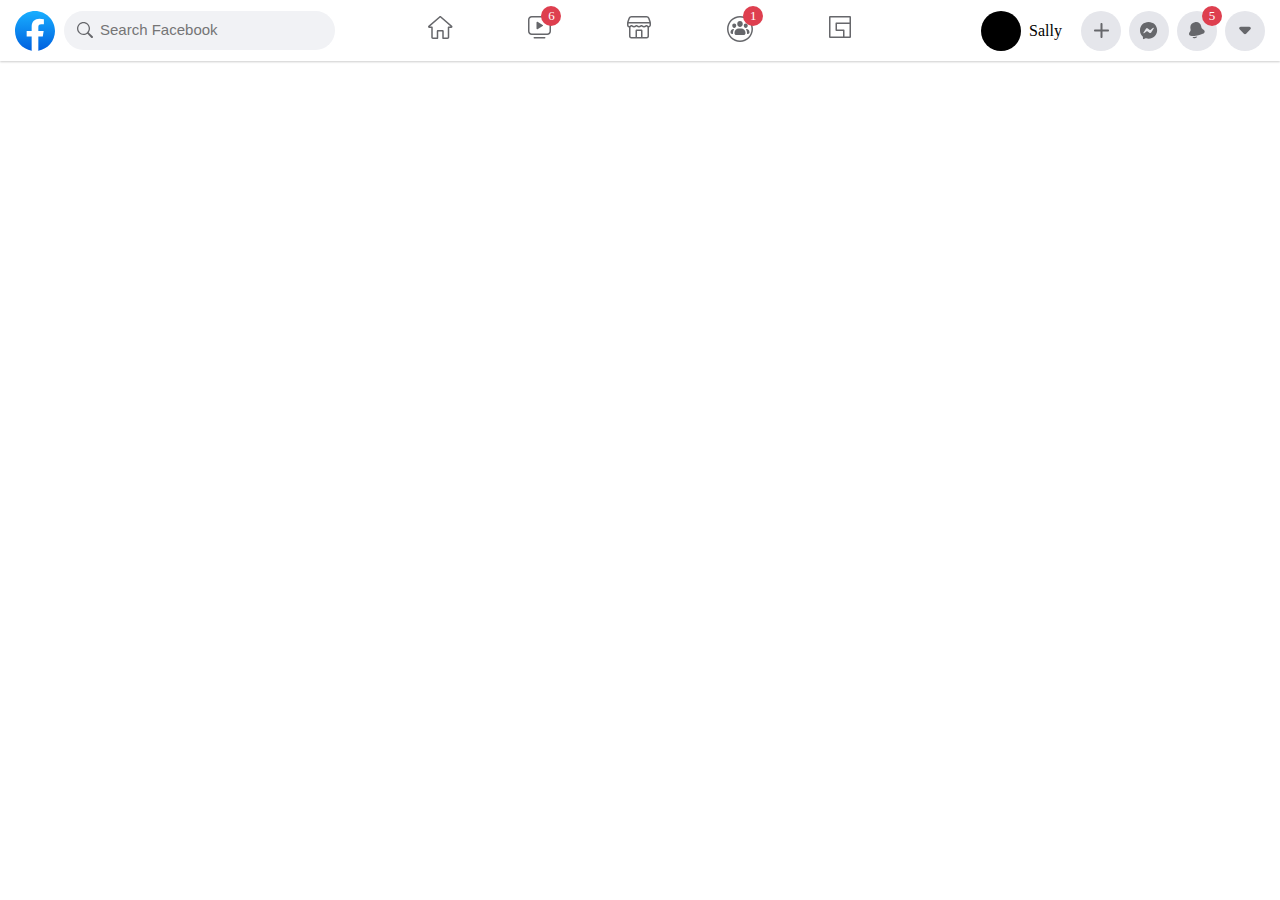
==== facebook-design/index.html @ 692de2de "04.08. Facebook design: added navbar" ====
<!DOCTYPE html>
<html lang="en">
<head>
    <meta charset="UTF-8">
    <meta http-equiv="X-UA-Compatible" content="IE=edge">
    <meta name="viewport" content="width=device-width, initial-scale=1.0">
    <link rel="stylesheet" href="style.css">
    <title>Facebook</title>
</head>
<body>
    <div class="navbar-container">
        <div class="navbar">
            <div class="navbar--logo">
                <svg width="40" height="40" viewBox="0 0 40 40" fill="none" xmlns="http://www.w3.org/2000/svg">
                    <path d="M16.6667 39.7778C7.22222 38.1111 0 29.8889 0 20C0 9 9 0 20 0C31 0 40 9 40 20C40 29.8889 32.7778 38.1111 23.3333 39.7778L22.2222 38.8889H17.7778L16.6667 39.7778Z" fill="url(#paint0_linear_1_34)"/>
                    <path d="M27.7778 25.5555L28.6667 20H23.3334V16.1111C23.3334 14.5555 23.8889 13.3333 26.3334 13.3333H28.8889V8.22222C27.4445 7.99999 25.8889 7.77777 24.4445 7.77777C19.8889 7.77777 16.6667 10.5555 16.6667 15.5555V20H11.6667V25.5555H16.6667V39.6667C17.7778 39.8889 18.8889 40 20 40C21.1111 40 22.2222 39.8889 23.3334 39.6667V25.5555H27.7778Z" fill="white"/>
                    <defs>
                    <linearGradient id="paint0_linear_1_34" x1="20" y1="38.6156" x2="20" y2="0" gradientUnits="userSpaceOnUse">
                    <stop stop-color="#0062E0"/>
                    <stop offset="1" stop-color="#19AFFF"/>
                    </linearGradient>
                    </defs>
                </svg>
                <div class="search-form">

                    <input type="text" name="search_bar" id="search_bar" placeholder="Search Facebook"/> 
                    <div class="serach-icon">
                        <svg width="16" viewBox="0 0 16 16">
                            <use xlink:href="./facebook-icons.svg#search"></use>
                        </svg>
                    </div>  
                </div>
            </div>
            <nav>
                <a href="#">
                    <svg width="25" viewBox="0 0 25 23">
                        <use xlink:href="./facebook-icons.svg#home"></use>
                    </svg>
                </a>
                <a href="#">
                    <svg width="23" viewBox="0 0 23 23">
                        <use xlink:href="./facebook-icons.svg#videos"></use>
                    </svg>
                    <div class="count-circle">6</div>
                </a>
                <a href="#">
                    <svg width="24" viewBox="0 0 24 23" >
                        <use xlink:href="./facebook-icons.svg#build"></use>
                    </svg>
                </a>
                <a href="#">
                    <svg width="26" viewBox="0 0 26 26" >
                        <use xlink:href="./facebook-icons.svg#group"></use>
                    </svg>
                    <div class="count-circle">1</div>
                </a>
                <a href="#">
                    <svg width="22" viewBox="0 0 22 22" >
                        <use xlink:href="./facebook-icons.svg#rand"></use>
                    </svg>
                </a>
            </nav>
            <div class="navbar--profile">
                <div class="profile--default-img">

                </div>
                <p>Sally</p>
                <div class="navbar--profile--icons">
                    <a href="#">
                        <svg width="15" viewBox="0 0 15 15" >
                            <use xlink:href="./facebook-icons.svg#add"></use>
                        </svg>
                        
                    </a>
                    <a href="#">
                        <svg width="18" viewBox="0 0 18 18" >
                            <use xlink:href="./facebook-icons.svg#messages"></use>
                        </svg>
                    </a>
                    <a href="#">
                        <svg width="16" viewBox="0 0 16 17" >
                            <use xlink:href="./facebook-icons.svg#notif"></use>
                        </svg>
                        <div class="count-circle">5</div>
                    </a>
                    <a href="#">
                        <svg width="12" viewBox="0 0 12 9" >
                            <use xlink:href="./facebook-icons.svg#view-more"></use>
                        </svg>
                    </a>
                </div>
                
                <div class="hamburger" onclick="document.querySelector('.navbar--profile').classList.toggle('active')">
                    <svg width="12" viewBox="0 0 12 9" >
                        <use xlink:href="./facebook-icons.svg#view-more"></use>
                    </svg>
                </div>
                
            </div>
        </div>
    </div>

</body>
</html>
---- facebook-design/style.css ----
*{ 
    padding: 0; 
    margin: 0; 
    box-sizing: border-box;
}
a{ 
    position: relative;
}

a .count-circle{ 
    display: flex;
    align-items: center; 
    justify-content: center;
    width: 20px; 
    height: 20px;
    background: #DE3F4F;
    color: #FFFFFF;
    border-radius: 50%;
    font-weight: 400;
    font-size: 13px;
    position: absolute;
    top: -5px;
    right: -5px;
}

.navbar-container{ 
    width: 100%;
    height: 61px;
    background-color: #fff;
}
.navbar{ 
    display: flex;
    justify-content: space-between;
    align-items: center;
    width: 100%;
    height: 100%;
    box-shadow: 0px 1px 2px rgba(0, 0, 0, 0.2);
    padding: 0 15px;
}

.navbar--logo{ 
    display: flex;
    gap: 9px;
    align-items: center;
}

.search-form{
    position: relative;
}
.search-form input{ 
    background: #F1F2F5;
    border-radius: 100px;
    padding: 10px 36px 12px; 
    border: none;
    font-weight: 400;
    font-size: 15px;
    color: #66676B;
}

.serach-icon{ 
    position: absolute;
    left: 13px;
    top: 11px;
}

.navbar nav{ 
    display: flex;
    justify-content: space-between;
    padding: 0 10% 0 7%;
    width: 100%;
}
.navbar nav a{ 
    display: block;
    text-decoration: none;
    padding: 5px;
}
.navbar--profile, .navbar--profile--icons{
    display: flex;
    align-items: center;
    gap: 8px;
}
.profile--default-img{
    width: 40px;
    height: 40px;
    background: #000;
    border-radius: 50%;
}
.navbar--profile p { 
    padding-right: 11px;
}
.navbar--profile a{ 
    display: flex;
    align-items: center; 
    justify-content: center;
    width: 40px;
    height: 40px;
    background: #E5E6EB;
    border-radius: 50%;
}
.hamburger{ 
    display: none;
}

@media screen and (max-width: 1000px) {
    .navbar-container{ 
        height: 120px;
    }
    .navbar{ 
        flex-direction: column;
        align-items: flex-start;
        margin-top: 15px;
        justify-content: space-between;
        position: relative; 
    }

    .navbar--profile{ 
        position: absolute;
        top: 0;
        right: 0;
        margin-right: 15px;
    }
}
/* @media screen and (max-width: 650px){ 
    .hamburger{ 
        display: flex;
    }
    
    .navbar--profile--icons{ 
        position: absolute;
        flex-direction: column;
        right: 0; 
        top: 30px;
    }
} */
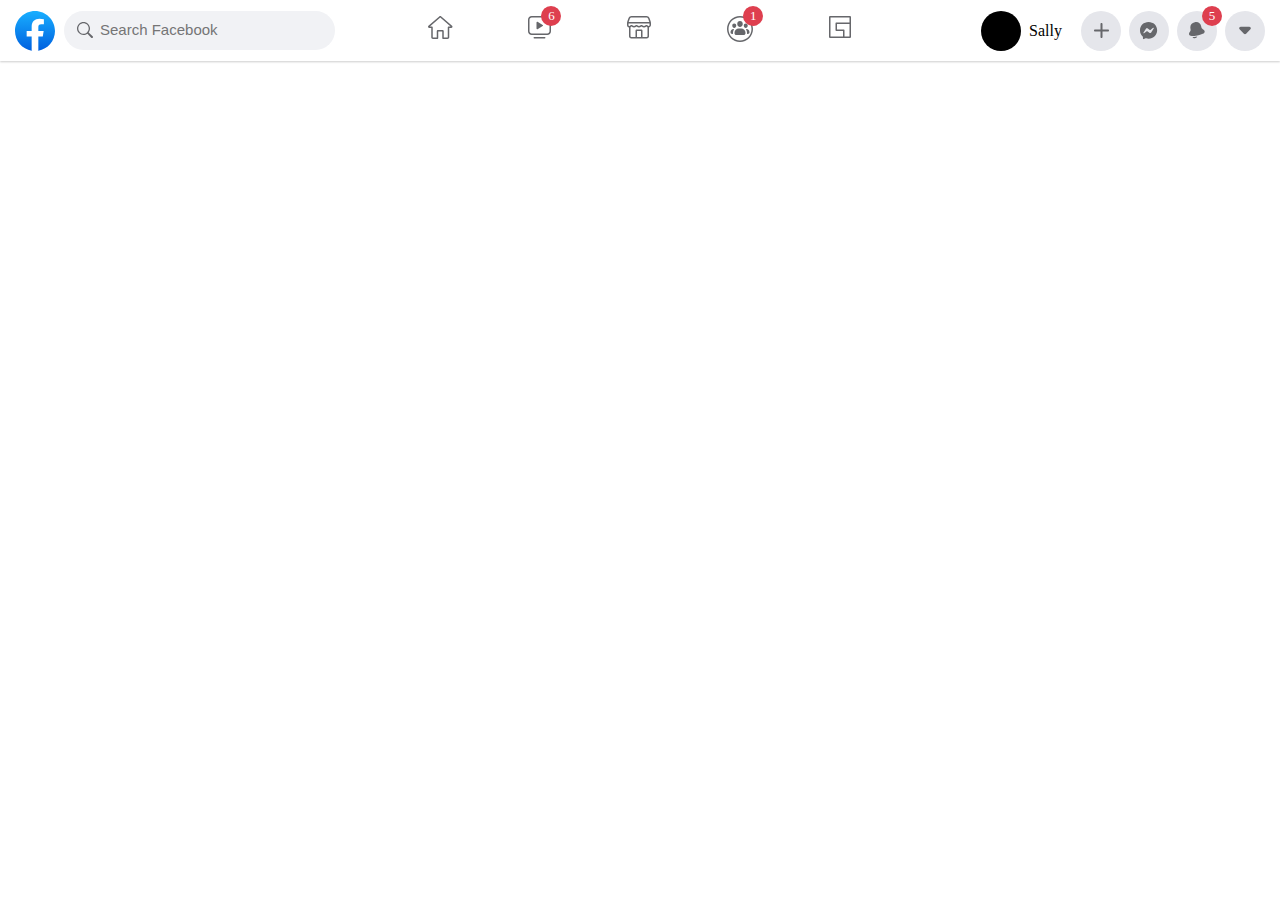
==== commit 26a3b314: "04.08. Facebook design: changed css to scss using sass" ====
--- a/facebook-design/index.html
+++ b/facebook-design/index.html
@@ -8,9 +8,9 @@
     <title>Facebook</title>
 </head>
 <body>
-    <div class="navbar-container">
-        <div class="navbar">
-            <div class="navbar--logo">
+    <div class="navbar">
+        <div class="navbar__container">
+            <div class="navbar__logo">
                 <svg width="40" height="40" viewBox="0 0 40 40" fill="none" xmlns="http://www.w3.org/2000/svg">
                     <path d="M16.6667 39.7778C7.22222 38.1111 0 29.8889 0 20C0 9 9 0 20 0C31 0 40 9 40 20C40 29.8889 32.7778 38.1111 23.3333 39.7778L22.2222 38.8889H17.7778L16.6667 39.7778Z" fill="url(#paint0_linear_1_34)"/>
                     <path d="M27.7778 25.5555L28.6667 20H23.3334V16.1111C23.3334 14.5555 23.8889 13.3333 26.3334 13.3333H28.8889V8.22222C27.4445 7.99999 25.8889 7.77777 24.4445 7.77777C19.8889 7.77777 16.6667 10.5555 16.6667 15.5555V20H11.6667V25.5555H16.6667V39.6667C17.7778 39.8889 18.8889 40 20 40C21.1111 40 22.2222 39.8889 23.3334 39.6667V25.5555H27.7778Z" fill="white"/>
@@ -21,10 +21,10 @@
                     </linearGradient>
                     </defs>
                 </svg>
-                <div class="search-form">
+                <div class="navbar__search_form">
 
                     <input type="text" name="search_bar" id="search_bar" placeholder="Search Facebook"/> 
-                    <div class="serach-icon">
+                    <div class="serach_icon">
                         <svg width="16" viewBox="0 0 16 16">
                             <use xlink:href="./facebook-icons.svg#search"></use>
                         </svg>
@@ -41,7 +41,7 @@
                     <svg width="23" viewBox="0 0 23 23">
                         <use xlink:href="./facebook-icons.svg#videos"></use>
                     </svg>
-                    <div class="count-circle">6</div>
+                    <div class="count_circle">6</div>
                 </a>
                 <a href="#">
                     <svg width="24" viewBox="0 0 24 23" >
@@ -52,7 +52,7 @@
                     <svg width="26" viewBox="0 0 26 26" >
                         <use xlink:href="./facebook-icons.svg#group"></use>
                     </svg>
-                    <div class="count-circle">1</div>
+                    <div class="count_circle">1</div>
                 </a>
                 <a href="#">
                     <svg width="22" viewBox="0 0 22 22" >
@@ -60,12 +60,12 @@
                     </svg>
                 </a>
             </nav>
-            <div class="navbar--profile">
-                <div class="profile--default-img">
+            <div class="navbar__profile">
+                <div class="navbar__default_img">
 
                 </div>
                 <p>Sally</p>
-                <div class="navbar--profile--icons">
+                <div class="navbar__profile_icons">
                     <a href="#">
                         <svg width="15" viewBox="0 0 15 15" >
                             <use xlink:href="./facebook-icons.svg#add"></use>
@@ -81,7 +81,7 @@
                         <svg width="16" viewBox="0 0 16 17" >
                             <use xlink:href="./facebook-icons.svg#notif"></use>
                         </svg>
-                        <div class="count-circle">5</div>
+                        <div class="count_circle">5</div>
                     </a>
                     <a href="#">
                         <svg width="12" viewBox="0 0 12 9" >
@@ -90,7 +90,7 @@
                     </a>
                 </div>
                 
-                <div class="hamburger" onclick="document.querySelector('.navbar--profile').classList.toggle('active')">
+                <div class="hamburger" onclick="document.querySelector('.navbar__profile').classList.toggle('active')">
                     <svg width="12" viewBox="0 0 12 9" >
                         <use xlink:href="./facebook-icons.svg#view-more"></use>
                     </svg>
--- a/facebook-design/style.css
+++ b/facebook-design/style.css
@@ -1,135 +1,130 @@
-*{ 
-    padding: 0; 
-    margin: 0; 
-    box-sizing: border-box;
-}
-a{ 
-    position: relative;
+* {
+  padding: 0;
+  margin: 0;
+  box-sizing: border-box;
 }
 
-a .count-circle{ 
-    display: flex;
-    align-items: center; 
-    justify-content: center;
-    width: 20px; 
-    height: 20px;
-    background: #DE3F4F;
-    color: #FFFFFF;
-    border-radius: 50%;
-    font-weight: 400;
-    font-size: 13px;
-    position: absolute;
-    top: -5px;
-    right: -5px;
+.navbar {
+  width: 100%;
+  height: 61px;
+  background-color: #fff;
 }
-
-.navbar-container{ 
-    width: 100%;
-    height: 61px;
-    background-color: #fff;
+.navbar a {
+  position: relative;
 }
-.navbar{ 
-    display: flex;
-    justify-content: space-between;
-    align-items: center;
-    width: 100%;
-    height: 100%;
-    box-shadow: 0px 1px 2px rgba(0, 0, 0, 0.2);
-    padding: 0 15px;
+.navbar a .count_circle {
+  display: flex;
+  align-items: center;
+  justify-content: center;
+  width: 20px;
+  height: 20px;
+  background: #DE3F4F;
+  color: #FFFFFF;
+  border-radius: 50%;
+  font-weight: 400;
+  font-size: 13px;
+  position: absolute;
+  top: -5px;
+  right: -5px;
 }
-
-.navbar--logo{ 
-    display: flex;
-    gap: 9px;
-    align-items: center;
+.navbar__container {
+  display: flex;
+  justify-content: space-between;
+  align-items: center;
+  width: 100%;
+  height: 100%;
+  box-shadow: 0px 1px 2px rgba(0, 0, 0, 0.2);
+  padding: 0 15px;
 }
-
-.search-form{
-    position: relative;
+.navbar__logo {
+  display: flex;
+  gap: 9px;
+  align-items: center;
 }
-.search-form input{ 
-    background: #F1F2F5;
-    border-radius: 100px;
-    padding: 10px 36px 12px; 
-    border: none;
-    font-weight: 400;
-    font-size: 15px;
-    color: #66676B;
+.navbar__search_form {
+  position: relative;
 }
-
-.serach-icon{ 
-    position: absolute;
-    left: 13px;
-    top: 11px;
+.navbar__search_form input {
+  background: #F1F2F5;
+  border-radius: 100px;
+  padding: 10px 36px 12px;
+  border: none;
+  font-weight: 400;
+  font-size: 15px;
+  color: #66676B;
 }
-
-.navbar nav{ 
-    display: flex;
-    justify-content: space-between;
-    padding: 0 10% 0 7%;
-    width: 100%;
+.navbar__search_form .serach_icon {
+  position: absolute;
+  left: 13px;
+  top: 11px;
 }
-.navbar nav a{ 
-    display: block;
-    text-decoration: none;
-    padding: 5px;
+.navbar nav {
+  display: flex;
+  justify-content: space-between;
+  padding: 0 10% 0 7%;
+  width: 100%;
 }
-.navbar--profile, .navbar--profile--icons{
-    display: flex;
-    align-items: center;
-    gap: 8px;
+.navbar nav a {
+  display: block;
+  text-decoration: none;
+  padding: 5px;
 }
-.profile--default-img{
-    width: 40px;
-    height: 40px;
-    background: #000;
-    border-radius: 50%;
+.navbar__profile, .navbar__profile_icons {
+  display: flex;
+  align-items: center;
+  gap: 8px;
 }
-.navbar--profile p { 
-    padding-right: 11px;
+.navbar__profile p {
+  padding-right: 11px;
 }
-.navbar--profile a{ 
-    display: flex;
-    align-items: center; 
-    justify-content: center;
-    width: 40px;
-    height: 40px;
-    background: #E5E6EB;
-    border-radius: 50%;
+.navbar__profile a {
+  display: flex;
+  align-items: center;
+  justify-content: center;
+  width: 40px;
+  height: 40px;
+  background: #E5E6EB;
+  border-radius: 50%;
 }
-.hamburger{ 
-    display: none;
+.navbar__profile .hamburger {
+  display: none;
+}
+.navbar__default_img {
+  width: 40px;
+  height: 40px;
+  background: #000;
+  border-radius: 50%;
 }
 
 @media screen and (max-width: 1000px) {
-    .navbar-container{ 
-        height: 120px;
-    }
-    .navbar{ 
-        flex-direction: column;
-        align-items: flex-start;
-        margin-top: 15px;
-        justify-content: space-between;
-        position: relative; 
-    }
-
-    .navbar--profile{ 
-        position: absolute;
-        top: 0;
-        right: 0;
-        margin-right: 15px;
-    }
+  .navbar {
+    height: 120px;
+  }
+  .navbar__container {
+    flex-direction: column;
+    align-items: flex-start;
+    margin-top: 15px;
+    justify-content: space-between;
+    position: relative;
+  }
+  .navbar__profile {
+    position: absolute;
+    top: 0;
+    right: 0;
+    margin-right: 15px;
+  }
 }
 /* @media screen and (max-width: 650px){ 
-    .hamburger{ 
-        display: flex;
+    .navbar{ 
+        &__profile_icons{
+            position: absolute;
+            flex-direction: column;
+            right: 0; 
+            top: 30px;
+            .hamburger{ 
+                display: flex;
+            }
+        }
+
     }
-    
-    .navbar--profile--icons{ 
-        position: absolute;
-        flex-direction: column;
-        right: 0; 
-        top: 30px;
-    }
-} */
-
+} *//*# sourceMappingURL=style.css.map */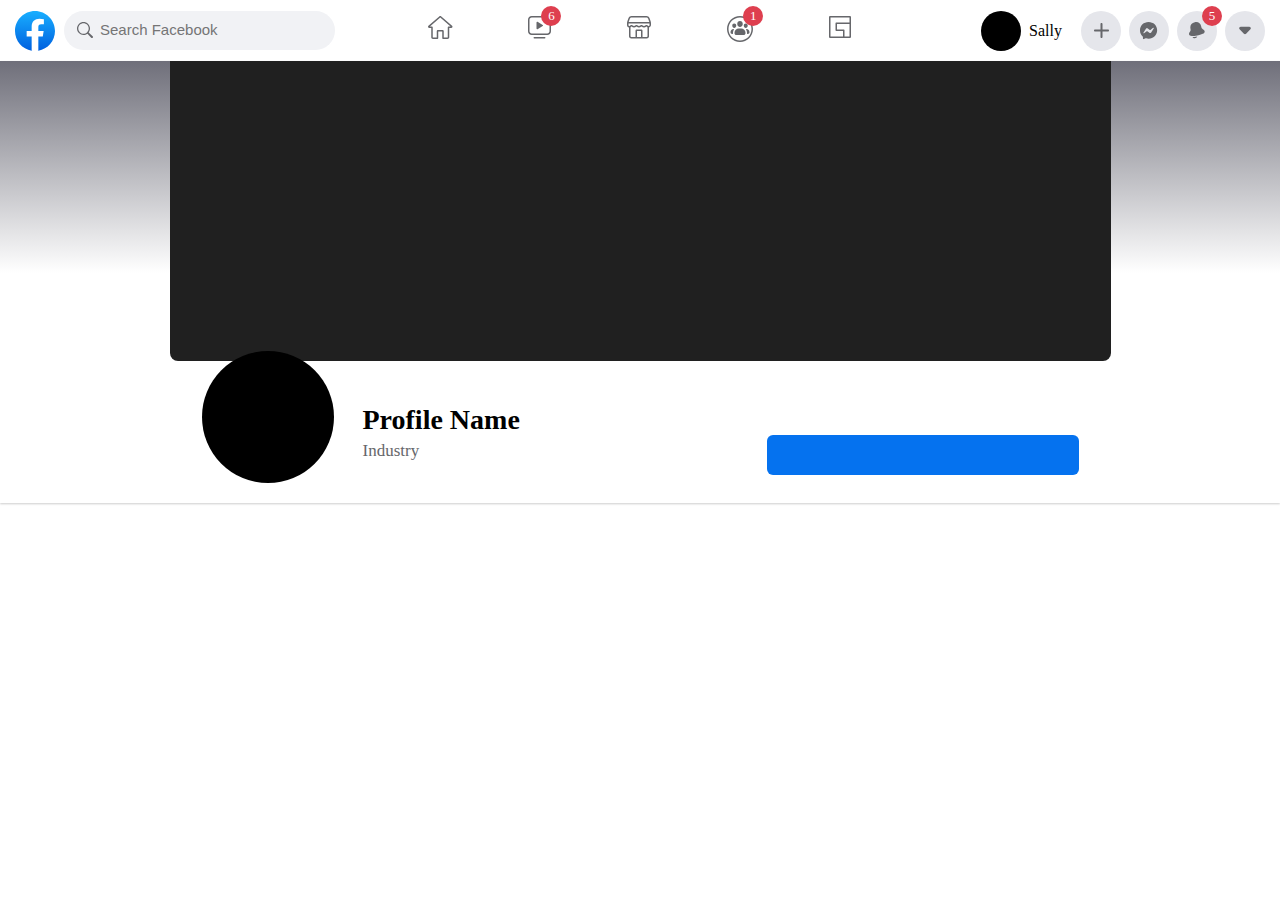
==== commit 651ed543: "04.08. Facebook design: added header" ====
--- a/facebook-design/index.html
+++ b/facebook-design/index.html
@@ -61,9 +61,9 @@
                 </a>
             </nav>
             <div class="navbar__profile">
-                <div class="navbar__default_img">
+                <span class="navbar__default_img">
 
-                </div>
+                </span>
                 <p>Sally</p>
                 <div class="navbar__profile_icons">
                     <a href="#">
@@ -99,6 +99,17 @@
             </div>
         </div>
     </div>
-
+    <div class="header">
+        <div class="header__cover">  
+        </div>
+        <div class="header__user_info">
+            <div class="header__profile_picture"> </div>
+            <div class="header__info">
+                <h2>Profile Name</h2>
+                <p>Industry</p>
+            </div>
+            <div class="header__box"></div>
+        </div>
+    </div>
 </body>
 </html>--- a/facebook-design/style.css
+++ b/facebook-design/style.css
@@ -12,7 +12,7 @@
 .navbar a {
   position: relative;
 }
-.navbar a .count_circle {
+.navbar .count_circle {
   display: flex;
   align-items: center;
   justify-content: center;
@@ -77,7 +77,7 @@
 .navbar__profile p {
   padding-right: 11px;
 }
-.navbar__profile a {
+.navbar__profile a, .navbar__profile .hamburger {
   display: flex;
   align-items: center;
   justify-content: center;
@@ -88,12 +88,62 @@
 }
 .navbar__profile .hamburger {
   display: none;
+  cursor: pointer;
 }
 .navbar__default_img {
   width: 40px;
   height: 40px;
   background: #000;
   border-radius: 50%;
+}
+
+.header {
+  background: linear-gradient(180deg, #6F6F7A 0%, #FFFFFF 47.92%);
+  box-shadow: 0px 1px 2px rgba(0, 0, 0, 0.2);
+}
+.header__cover {
+  max-width: 941px;
+  height: 300px;
+  background: #202020;
+  border-radius: 0px 0px 8px 8px;
+  margin: 0 auto;
+}
+.header__user_info {
+  height: 142px;
+  max-width: 877px;
+  margin: 0 auto;
+  display: flex;
+}
+.header__profile_picture {
+  width: 132px;
+  height: 132px;
+  background-color: #000;
+  border-radius: 50%;
+  position: relative;
+  top: -10px;
+}
+.header__info {
+  align-self: center;
+  padding-left: 29px;
+}
+.header__info h2 {
+  font-weight: 700;
+  font-size: 28px;
+  padding-bottom: 5px;
+}
+.header__info p {
+  font-weight: 400;
+  font-size: 17px;
+  color: #66676B;
+}
+.header__box {
+  background: #0572EF;
+  border-radius: 6px;
+  height: 40px;
+  width: 312px;
+  margin-left: auto;
+  margin-bottom: 28px;
+  align-self: flex-end;
 }
 
 @media screen and (max-width: 1000px) {
@@ -114,17 +164,18 @@
     margin-right: 15px;
   }
 }
-/* @media screen and (max-width: 650px){ 
-    .navbar{ 
-        &__profile_icons{
-            position: absolute;
-            flex-direction: column;
-            right: 0; 
-            top: 30px;
-            .hamburger{ 
-                display: flex;
-            }
-        }
-
-    }
-} *//*# sourceMappingURL=style.css.map */+@media screen and (max-width: 650px) {
+  .navbar__profile_icons {
+    display: none;
+  }
+  .navbar__profile .hamburger {
+    display: flex;
+  }
+  .active .navbar__profile_icons {
+    display: flex;
+    position: absolute;
+    flex-direction: column;
+    right: 0;
+    top: 50px;
+  }
+}/*# sourceMappingURL=style.css.map */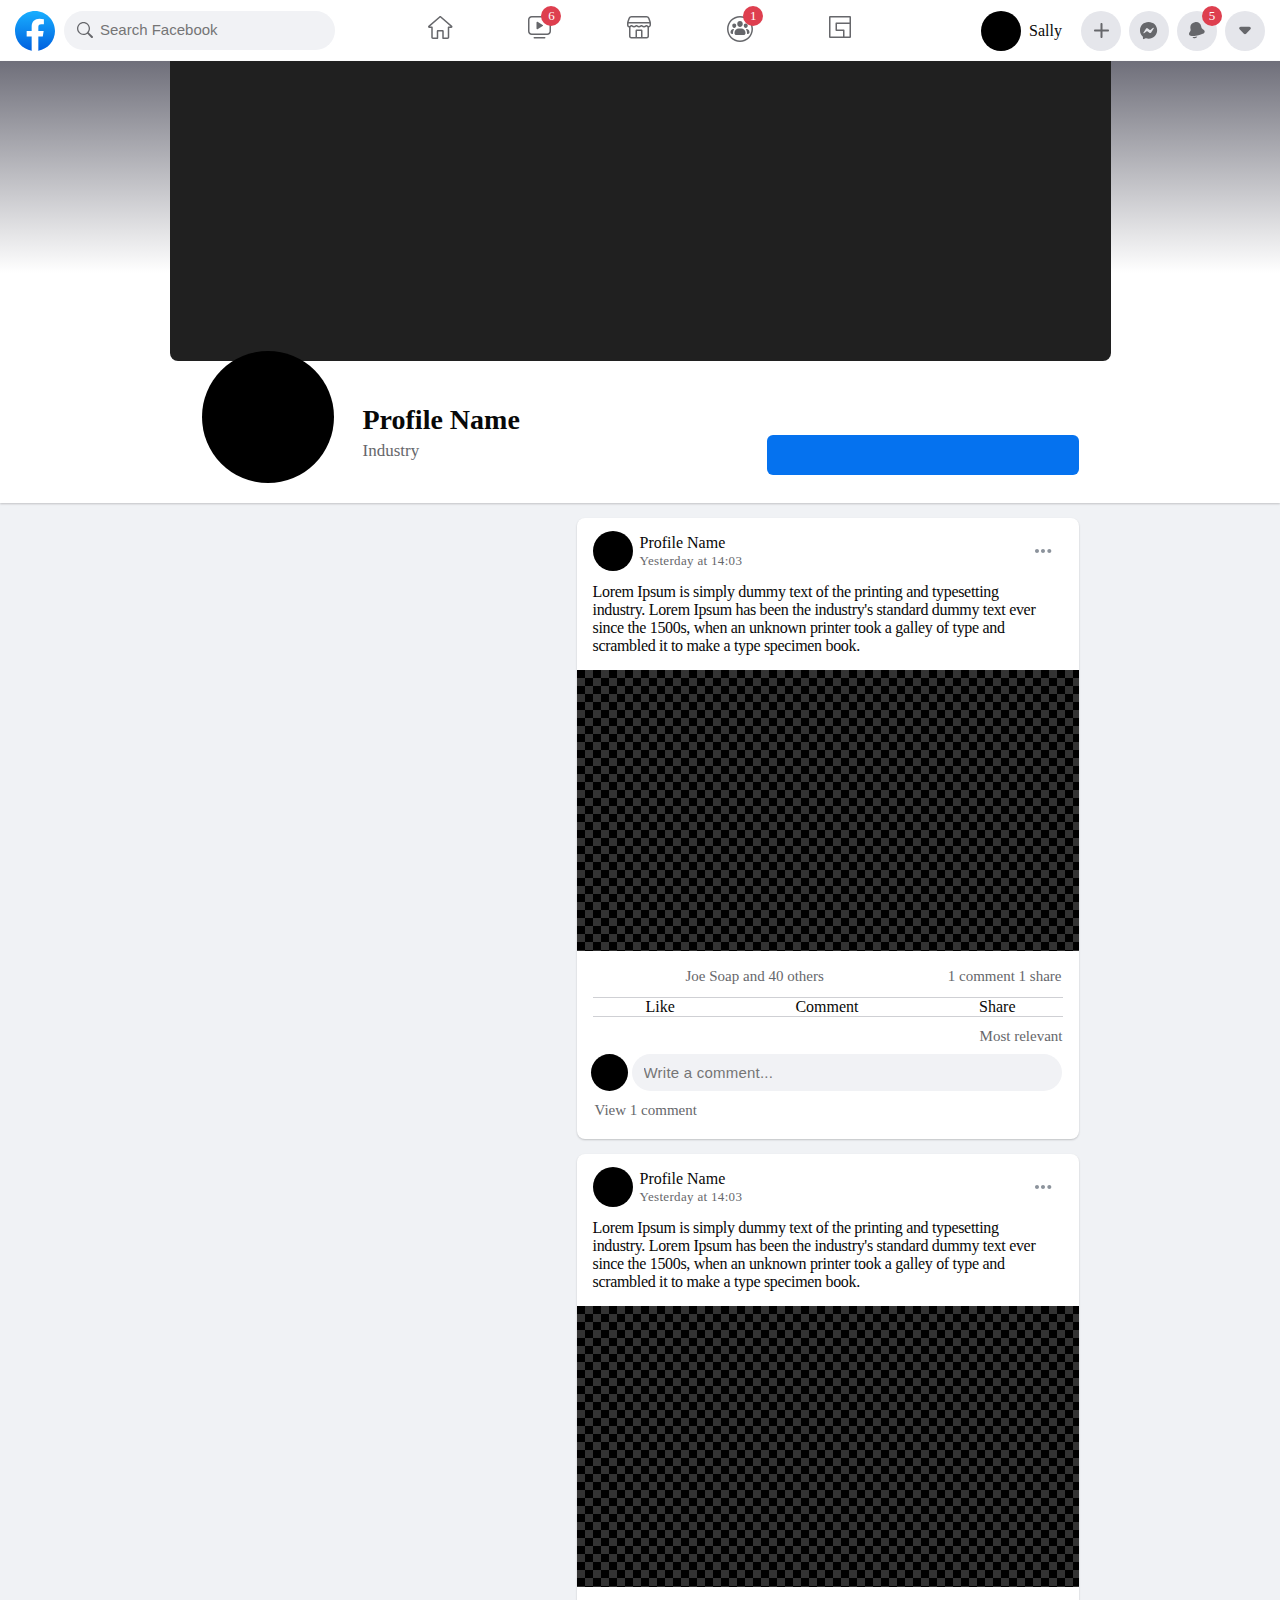
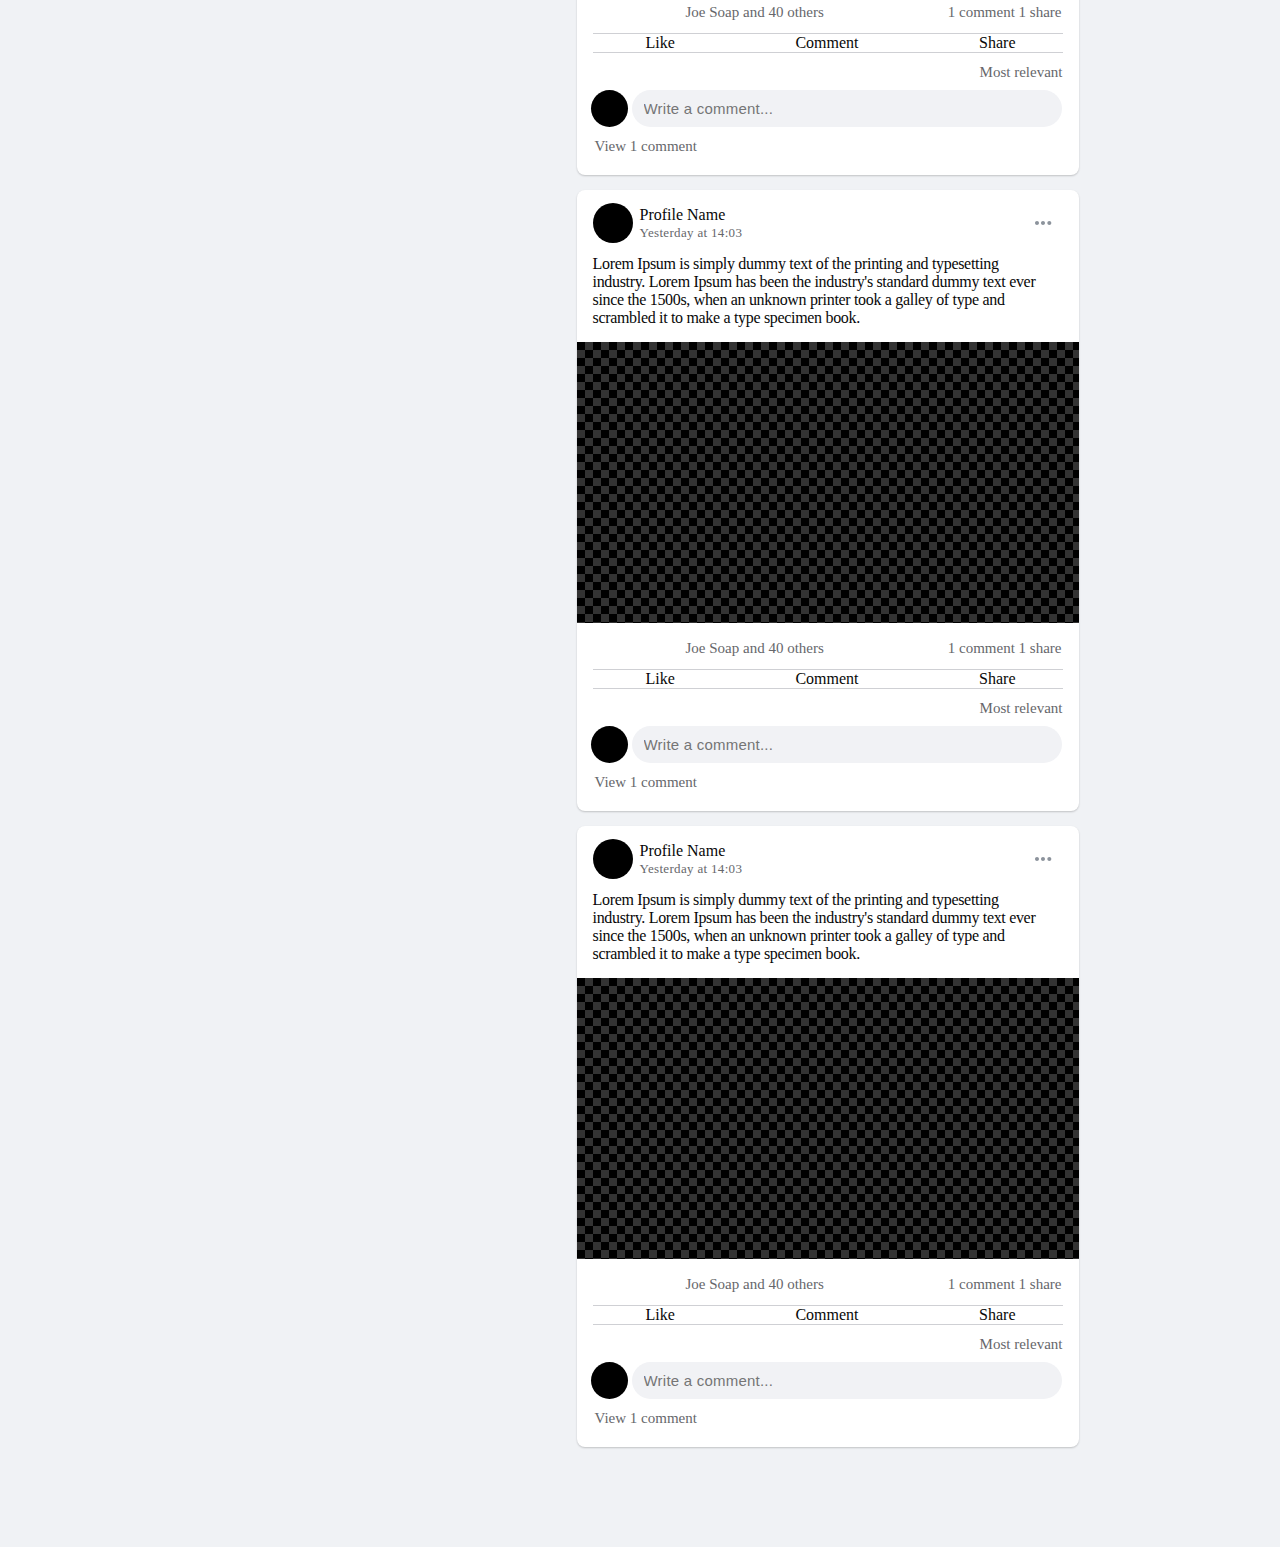
==== commit 928d2de1: "09.08: Added posts and skeleton loader for facebook design" ====
--- a/facebook-design/index.html
+++ b/facebook-design/index.html
@@ -6,110 +6,189 @@
     <meta name="viewport" content="width=device-width, initial-scale=1.0">
     <link rel="stylesheet" href="style.css">
     <title>Facebook</title>
+
 </head>
 <body>
-    <div class="navbar">
-        <div class="navbar__container">
-            <div class="navbar__logo">
-                <svg width="40" height="40" viewBox="0 0 40 40" fill="none" xmlns="http://www.w3.org/2000/svg">
-                    <path d="M16.6667 39.7778C7.22222 38.1111 0 29.8889 0 20C0 9 9 0 20 0C31 0 40 9 40 20C40 29.8889 32.7778 38.1111 23.3333 39.7778L22.2222 38.8889H17.7778L16.6667 39.7778Z" fill="url(#paint0_linear_1_34)"/>
-                    <path d="M27.7778 25.5555L28.6667 20H23.3334V16.1111C23.3334 14.5555 23.8889 13.3333 26.3334 13.3333H28.8889V8.22222C27.4445 7.99999 25.8889 7.77777 24.4445 7.77777C19.8889 7.77777 16.6667 10.5555 16.6667 15.5555V20H11.6667V25.5555H16.6667V39.6667C17.7778 39.8889 18.8889 40 20 40C21.1111 40 22.2222 39.8889 23.3334 39.6667V25.5555H27.7778Z" fill="white"/>
-                    <defs>
-                    <linearGradient id="paint0_linear_1_34" x1="20" y1="38.6156" x2="20" y2="0" gradientUnits="userSpaceOnUse">
-                    <stop stop-color="#0062E0"/>
-                    <stop offset="1" stop-color="#19AFFF"/>
-                    </linearGradient>
-                    </defs>
-                </svg>
-                <div class="navbar__search_form">
+    <script src="./skeletonLoader.js"></script>
+    <!-- <div class="loader" ></div> -->
+    <div class="content"  >
+        <div class="navbar">
+            <div class="navbar__container">
+                <div class="navbar__logo">
+                    <svg width="40" height="40" viewBox="0 0 40 40" fill="none" xmlns="http://www.w3.org/2000/svg">
+                        <path d="M16.6667 39.7778C7.22222 38.1111 0 29.8889 0 20C0 9 9 0 20 0C31 0 40 9 40 20C40 29.8889 32.7778 38.1111 23.3333 39.7778L22.2222 38.8889H17.7778L16.6667 39.7778Z" fill="url(#paint0_linear_1_34)"/>
+                        <path d="M27.7778 25.5555L28.6667 20H23.3334V16.1111C23.3334 14.5555 23.8889 13.3333 26.3334 13.3333H28.8889V8.22222C27.4445 7.99999 25.8889 7.77777 24.4445 7.77777C19.8889 7.77777 16.6667 10.5555 16.6667 15.5555V20H11.6667V25.5555H16.6667V39.6667C17.7778 39.8889 18.8889 40 20 40C21.1111 40 22.2222 39.8889 23.3334 39.6667V25.5555H27.7778Z" fill="white"/>
+                        <defs>
+                        <linearGradient id="paint0_linear_1_34" x1="20" y1="38.6156" x2="20" y2="0" gradientUnits="userSpaceOnUse">
+                        <stop stop-color="#0062E0"/>
+                        <stop offset="1" stop-color="#19AFFF"/>
+                        </linearGradient>
+                        </defs>
+                    </svg>
+                    <div class="navbar__search_form">
 
-                    <input type="text" name="search_bar" id="search_bar" placeholder="Search Facebook"/> 
-                    <div class="serach_icon">
-                        <svg width="16" viewBox="0 0 16 16">
-                            <use xlink:href="./facebook-icons.svg#search"></use>
-                        </svg>
-                    </div>  
+                        <input type="text" name="search_bar" id="search_bar" placeholder="Search Facebook"/> 
+                        <div class="serach_icon">
+                            <svg width="16" viewBox="0 0 16 16">
+                                <use xlink:href="./facebook-icons.svg#search"></use>
+                            </svg>
+                        </div>  
+                    </div>
                 </div>
-            </div>
-            <nav>
-                <a href="#">
-                    <svg width="25" viewBox="0 0 25 23">
-                        <use xlink:href="./facebook-icons.svg#home"></use>
-                    </svg>
-                </a>
-                <a href="#">
-                    <svg width="23" viewBox="0 0 23 23">
-                        <use xlink:href="./facebook-icons.svg#videos"></use>
-                    </svg>
-                    <div class="count_circle">6</div>
-                </a>
-                <a href="#">
-                    <svg width="24" viewBox="0 0 24 23" >
-                        <use xlink:href="./facebook-icons.svg#build"></use>
-                    </svg>
-                </a>
-                <a href="#">
-                    <svg width="26" viewBox="0 0 26 26" >
-                        <use xlink:href="./facebook-icons.svg#group"></use>
-                    </svg>
-                    <div class="count_circle">1</div>
-                </a>
-                <a href="#">
-                    <svg width="22" viewBox="0 0 22 22" >
-                        <use xlink:href="./facebook-icons.svg#rand"></use>
-                    </svg>
-                </a>
-            </nav>
-            <div class="navbar__profile">
-                <span class="navbar__default_img">
-
-                </span>
-                <p>Sally</p>
-                <div class="navbar__profile_icons">
+                <nav>
                     <a href="#">
-                        <svg width="15" viewBox="0 0 15 15" >
-                            <use xlink:href="./facebook-icons.svg#add"></use>
-                        </svg>
-                        
-                    </a>
-                    <a href="#">
-                        <svg width="18" viewBox="0 0 18 18" >
-                            <use xlink:href="./facebook-icons.svg#messages"></use>
+                        <svg width="25" viewBox="0 0 25 23">
+                            <use xlink:href="./facebook-icons.svg#home"></use>
                         </svg>
                     </a>
                     <a href="#">
-                        <svg width="16" viewBox="0 0 16 17" >
-                            <use xlink:href="./facebook-icons.svg#notif"></use>
+                        <svg width="23" viewBox="0 0 23 23">
+                            <use xlink:href="./facebook-icons.svg#videos"></use>
                         </svg>
-                        <div class="count_circle">5</div>
+                        <div class="count_circle">6</div>
                     </a>
                     <a href="#">
+                        <svg width="24" viewBox="0 0 24 23" >
+                            <use xlink:href="./facebook-icons.svg#build"></use>
+                        </svg>
+                    </a>
+                    <a href="#">
+                        <svg width="26" viewBox="0 0 26 26" >
+                            <use xlink:href="./facebook-icons.svg#group"></use>
+                        </svg>
+                        <div class="count_circle">1</div>
+                    </a>
+                    <a href="#">
+                        <svg width="22" viewBox="0 0 22 22" >
+                            <use xlink:href="./facebook-icons.svg#rand"></use>
+                        </svg>
+                    </a>
+                </nav>
+                <div class="navbar__profile">
+                    <span class="navbar__default_img">
+                    </span>
+                    <p>Sally</p>
+                    <div class="navbar__profile_icons">
+                        <a href="#">
+                            <svg width="15" viewBox="0 0 15 15" >
+                                <use xlink:href="./facebook-icons.svg#add"></use>
+                            </svg>
+                            
+                        </a>
+                        <a href="#">
+                            <svg width="18" viewBox="0 0 18 18" >
+                                <use xlink:href="./facebook-icons.svg#messages"></use>
+                            </svg>
+                        </a>
+                        <a href="#">
+                            <svg width="16" viewBox="0 0 16 17" >
+                                <use xlink:href="./facebook-icons.svg#notif"></use>
+                            </svg>
+                            <div class="count_circle">5</div>
+                        </a>
+                        <a href="#">
+                            <svg width="12" viewBox="0 0 12 9" >
+                                <use xlink:href="./facebook-icons.svg#view-more"></use>
+                            </svg>
+                        </a>
+                    </div>
+                    
+                    <div class="hamburger" onclick="document.querySelector('.navbar__profile').classList.toggle('active')">
                         <svg width="12" viewBox="0 0 12 9" >
                             <use xlink:href="./facebook-icons.svg#view-more"></use>
                         </svg>
-                    </a>
+                    </div>
+                    
                 </div>
-                
-                <div class="hamburger" onclick="document.querySelector('.navbar__profile').classList.toggle('active')">
-                    <svg width="12" viewBox="0 0 12 9" >
-                        <use xlink:href="./facebook-icons.svg#view-more"></use>
-                    </svg>
-                </div>
-                
             </div>
         </div>
+        <div class="header">
+            <div class="header__cover">  
+            </div>
+            <div class="header__user_info">
+                <div class="header__profile_picture"> </div>
+                <div class="header__info">
+                    <h2>Profile Name</h2>
+                    <p>Industry</p>
+                </div>
+                <div class="header__box"></div>
+            </div>
+        </div>
+        <main class="container">
+           <div class="container__left_side"></div> 
+           <div class="container__right_side">
+
+                <div class="post_skeleton" >
+                    <div class="post__header">
+                        <span class="post__default_img skeleton"></span>
+                        <div class="post__profile_info ">
+                            <h3 class="skeleton"></h3>
+                            <p class="skeleton"></p>
+                        </div>   
+                    </div>
+                    <div class="post__description skeleton">
+                    </div>
+                    <div class="post_skeleton__image skeleton">
+                        
+                    </div>
+                    
+                    <div class="post__feedback">
+                        <div class="post__icons skeleton"></div>
+                        <p class="post__feedback__comment_count skeleton"></p>                        
+                    </div>
+                    <div class="post__comments">
+                        <div class="post__comment">
+                            <span class="post__comment_img skeleton"></span>
+                            <input type="text" name="comment"class="skeleton">
+
+                        </div>
+                    </div>
+                </div>
+
+                <div class="post" style="display: none;" >
+                    <div class="post__header">
+                        <span class="post__default_img"></span>
+                        <div class="post__profile_info">
+                            <h3>Profile Name</h3>
+                            <p>Yesterday at 14:03</p>
+                        </div>
+                        <svg width="17" height="4" viewBox="0 0 17 4" >
+                            <use xlink:href="./facebook-icons.svg#more-options"></use>
+                        </svg>    
+                    </div>
+                    <div class="post__description">
+                        <p>Lorem Ipsum is simply dummy text of the printing and typesetting industry. Lorem Ipsum has been the industry's standard dummy text ever since the 1500s, when an unknown printer took a galley of type and scrambled it to make a type specimen book.</p>
+                    </div>
+                    <img src="./images/post.png" alt="">
+                    <div class="post__feedback">
+                        <div class="post__icons"></div>
+                        <p>Joe Soap and 40 others</p>
+                        <p class="post__feedback__comment_count">1 comment 1 share</p>                        
+                    </div>
+                    <div class="post__leave_feedback">
+                        <div>
+                            Like
+                        </div>
+                        <div>
+                            Comment
+                        </div>
+                        <div>
+                            Share
+                        </div>
+                    </div>
+                    <div class="post__comments">
+                        <a href="#"> Most relevant</a>
+                        <div class="post__comment">
+                            <span class="post__comment_img"></span>
+                            <input type="text" name="comment" placeholder="Write a comment...">
+
+                        </div>
+                        <a href="#">View 1 comment</a>
+                    </div>
+                </div>
+           </div>
+        </main>
     </div>
-    <div class="header">
-        <div class="header__cover">  
-        </div>
-        <div class="header__user_info">
-            <div class="header__profile_picture"> </div>
-            <div class="header__info">
-                <h2>Profile Name</h2>
-                <p>Industry</p>
-            </div>
-            <div class="header__box"></div>
-        </div>
-    </div>
+    <script src="./script.js"></script>
 </body>
 </html>--- a/facebook-design/style.css
+++ b/facebook-design/style.css
@@ -4,6 +4,41 @@
   box-sizing: border-box;
 }
 
+body {
+  background: #F0F2F5;
+  color: #080808;
+}
+
+.loader {
+  position: absolute;
+  left: 50%;
+  top: 50%;
+  border: 16px solid #f3f3f3; /* Light grey */
+  border-top: 16px solid #3498db; /* Blue */
+  border-radius: 50%;
+  width: 120px;
+  height: 120px;
+  -webkit-animation: spin 2s linear infinite;
+          animation: spin 2s linear infinite;
+}
+
+@-webkit-keyframes spin {
+  0% {
+    transform: rotate(0deg);
+  }
+  100% {
+    transform: rotate(360deg);
+  }
+}
+
+@keyframes spin {
+  0% {
+    transform: rotate(0deg);
+  }
+  100% {
+    transform: rotate(360deg);
+  }
+}
 .navbar {
   width: 100%;
   height: 61px;
@@ -146,6 +181,190 @@
   align-self: flex-end;
 }
 
+.container {
+  display: flex;
+  justify-content: space-between;
+  max-width: 877px;
+  margin: 0 auto;
+  margin-bottom: 100px;
+  margin-top: 15px;
+}
+.container__left_side {
+  max-width: 360px;
+}
+.container__right_side {
+  width: 502px;
+  display: flex;
+  flex-direction: column;
+  gap: 15px;
+}
+
+.post_skeleton {
+  background: #FFFFFF;
+  box-shadow: 0px 1px 2px rgba(0, 0, 0, 0.2);
+  border-radius: 8px;
+  padding-bottom: 11px;
+}
+.post_skeleton__image {
+  height: 280px;
+}
+
+.post {
+  background: #FFFFFF;
+  box-shadow: 0px 1px 2px rgba(0, 0, 0, 0.2);
+  border-radius: 8px;
+  padding-bottom: 11px;
+}
+.post__header {
+  display: flex;
+  align-items: center;
+  margin: 13px 27px 12px 16px;
+}
+.post__header svg {
+  margin-left: auto;
+}
+.post__default_img {
+  width: 40px;
+  height: 40px;
+  background: #000;
+  border-radius: 50%;
+}
+.post__profile_info {
+  padding-left: 7px;
+  min-width: 100px;
+}
+.post__profile_info h3 {
+  min-height: 15px;
+  font-weight: 500;
+  font-size: 16px;
+}
+.post__profile_info p {
+  min-height: 15px;
+  margin-top: 1px;
+  font-weight: 400;
+  font-size: 13px;
+  letter-spacing: 0.025em;
+  color: #66676B;
+}
+.post__description {
+  margin: 0 27px 15px 16px;
+  min-height: 15px;
+}
+.post__description p {
+  font-weight: 400;
+  letter-spacing: -0.02em;
+}
+.post__feedback {
+  display: flex;
+  align-items: center;
+  padding: 13px 17px 12px 19px;
+}
+.post__feedback__comment_count {
+  margin-left: auto;
+  min-height: 15px;
+  min-width: 80px;
+}
+.post__feedback p {
+  font-weight: 400;
+  font-size: 15px;
+  color: #66676B;
+}
+.post__leave_feedback {
+  display: flex;
+  min-height: 15px;
+  justify-content: space-between;
+  align-items: center;
+  margin: 0 16px;
+  padding: 0 47px 0 53px;
+  border: 1px solid #CFD0D4;
+  border-left: none;
+  border-right: none;
+}
+.post__icons {
+  display: flex;
+  min-width: 90px;
+  min-height: 15px;
+}
+.post__comments {
+  display: flex;
+  flex-direction: column;
+}
+.post__comments a:first-child {
+  align-self: flex-end;
+}
+.post__comments a {
+  display: block;
+  padding: 11px 16px 9px 18px;
+  font-weight: 500;
+  font-size: 15px;
+  text-decoration: none;
+  color: #66676B;
+  cursor: pointer;
+}
+.post__comment {
+  display: flex;
+  padding: 0 17px 0 14px;
+  width: 100%;
+}
+.post__comment input {
+  flex-grow: 1;
+  background: #F1F2F5;
+  border-radius: 100px;
+  padding: 9px 12px;
+  border: none;
+  font-weight: 400;
+  font-size: 15px;
+  letter-spacing: 0.015em;
+  color: #66676B;
+}
+.post__comment input ::-moz-placeholder {
+  font-weight: 400;
+  font-size: 15px;
+  letter-spacing: 0.015em;
+  color: #66676B;
+}
+.post__comment input :-ms-input-placeholder {
+  font-weight: 400;
+  font-size: 15px;
+  letter-spacing: 0.015em;
+  color: #66676B;
+}
+.post__comment input ::placeholder {
+  font-weight: 400;
+  font-size: 15px;
+  letter-spacing: 0.015em;
+  color: #66676B;
+}
+.post__comment_img {
+  width: 37px;
+  height: 37px;
+  background: #000;
+  border-radius: 50%;
+  margin-right: 4px;
+}
+
+.skeleton {
+  -webkit-animation: skeleton-loading 1s linear infinite alternate;
+          animation: skeleton-loading 1s linear infinite alternate;
+}
+
+@-webkit-keyframes skeleton-loading {
+  0% {
+    background-color: hsl(200deg, 20%, 80%);
+  }
+  100% {
+    background-color: hsl(200deg, 20%, 95%);
+  }
+}
+
+@keyframes skeleton-loading {
+  0% {
+    background-color: hsl(200deg, 20%, 80%);
+  }
+  100% {
+    background-color: hsl(200deg, 20%, 95%);
+  }
+}
 @media screen and (max-width: 1000px) {
   .navbar {
     height: 120px;
@@ -153,13 +372,13 @@
   .navbar__container {
     flex-direction: column;
     align-items: flex-start;
-    margin-top: 15px;
+    padding-top: 15px;
     justify-content: space-between;
     position: relative;
   }
   .navbar__profile {
     position: absolute;
-    top: 0;
+    top: 15px;
     right: 0;
     margin-right: 15px;
   }
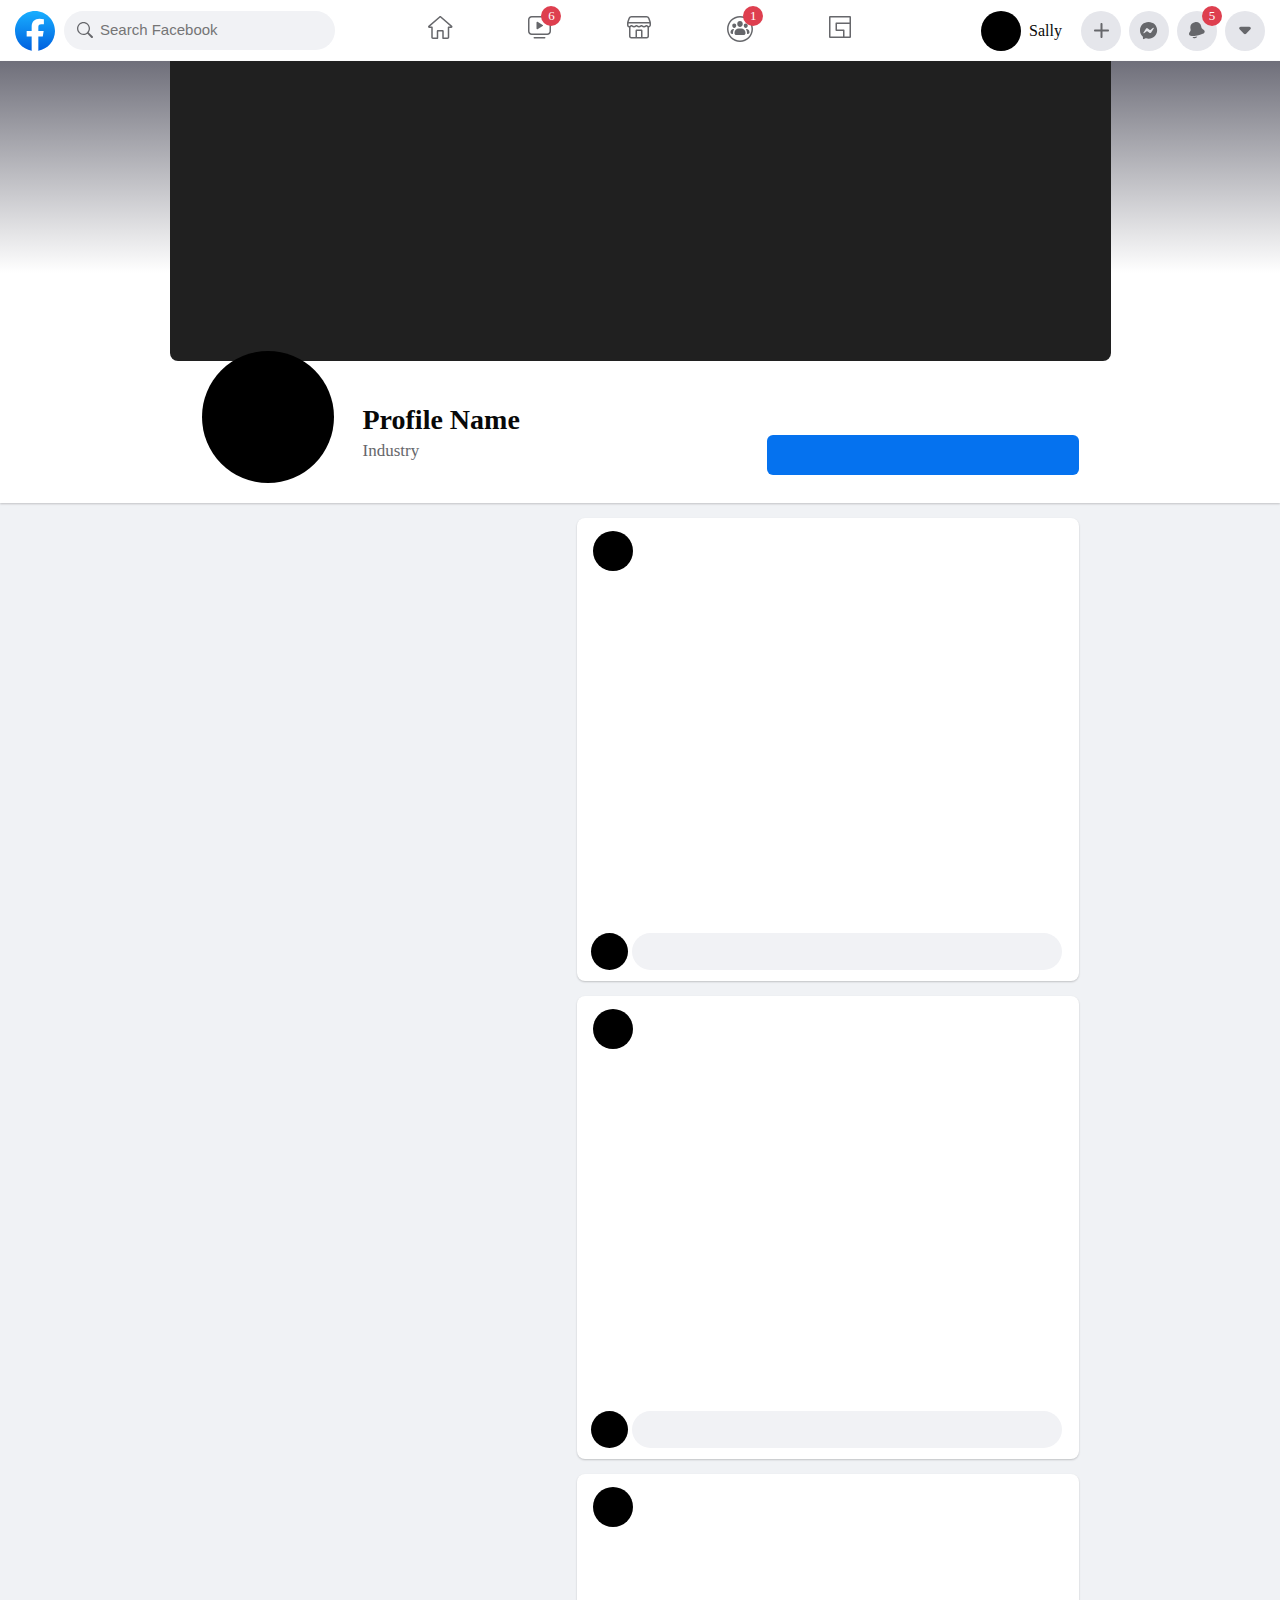
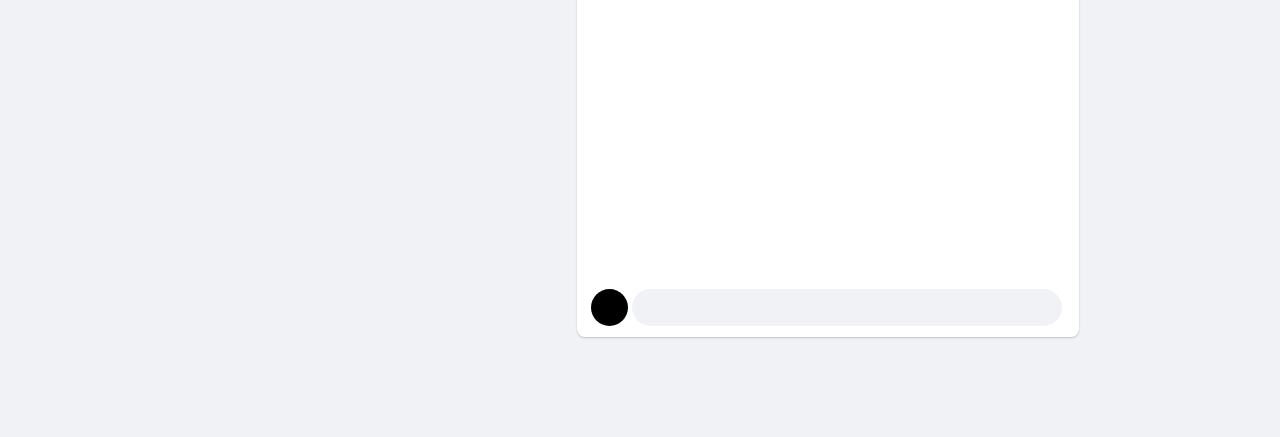
==== commit ff33322a: "11.08: facebook fill info from api" ====
--- a/facebook-design/index.html
+++ b/facebook-design/index.html
@@ -9,7 +9,7 @@
 
 </head>
 <body>
-    <script src="./skeletonLoader.js"></script>
+    
     <!-- <div class="loader" ></div> -->
     <div class="content"  >
         <div class="navbar">
@@ -118,38 +118,12 @@
            <div class="container__left_side"></div> 
            <div class="container__right_side">
 
-                <div class="post_skeleton" >
-                    <div class="post__header">
-                        <span class="post__default_img skeleton"></span>
-                        <div class="post__profile_info ">
-                            <h3 class="skeleton"></h3>
-                            <p class="skeleton"></p>
-                        </div>   
-                    </div>
-                    <div class="post__description skeleton">
-                    </div>
-                    <div class="post_skeleton__image skeleton">
-                        
-                    </div>
-                    
-                    <div class="post__feedback">
-                        <div class="post__icons skeleton"></div>
-                        <p class="post__feedback__comment_count skeleton"></p>                        
-                    </div>
-                    <div class="post__comments">
-                        <div class="post__comment">
-                            <span class="post__comment_img skeleton"></span>
-                            <input type="text" name="comment"class="skeleton">
-
-                        </div>
-                    </div>
-                </div>
-
                 <div class="post" style="display: none;" >
                     <div class="post__header">
-                        <span class="post__default_img"></span>
+                        <span class="post__default_img">
+                        </span>
                         <div class="post__profile_info">
-                            <h3>Profile Name</h3>
+                            <h3></h3>
                             <p>Yesterday at 14:03</p>
                         </div>
                         <svg width="17" height="4" viewBox="0 0 17 4" >
@@ -157,9 +131,9 @@
                         </svg>    
                     </div>
                     <div class="post__description">
-                        <p>Lorem Ipsum is simply dummy text of the printing and typesetting industry. Lorem Ipsum has been the industry's standard dummy text ever since the 1500s, when an unknown printer took a galley of type and scrambled it to make a type specimen book.</p>
+                        <p> Description </p>
                     </div>
-                    <img src="./images/post.png" alt="">
+                    <img src="./images/post.png" alt="" class="post__image">
                     <div class="post__feedback">
                         <div class="post__icons"></div>
                         <p>Joe Soap and 40 others</p>
@@ -186,9 +160,38 @@
                         <a href="#">View 1 comment</a>
                     </div>
                 </div>
+
+                <div class="post_skeleton" style="display: none;" >
+                    <div class="post__header">
+                        <span class="post__default_img skeleton">
+                        </span>
+                        <div class="post__profile_info ">
+                            <h3 class="skeleton"></h3>
+                            <p class="skeleton"></p>
+                        </div>   
+                    </div>
+                    <div class="post__description skeleton">
+                    </div>
+                    <div class="post_skeleton__image skeleton">
+                        
+                    </div>
+                    
+                    <div class="post__feedback">
+                        <div class="post__icons skeleton"></div>
+                        <p class="post__feedback__comment_count skeleton"></p>                        
+                    </div>
+                    <div class="post__comments">
+                        <div class="post__comment">
+                            <span class="post__comment_img skeleton"></span>
+                            <input type="text" name="comment"class="skeleton">
+
+                        </div>
+                    </div>
+                </div>
            </div>
         </main>
     </div>
-    <script src="./script.js"></script>
+    <script type="module" src="./script.js"></script>
+    
 </body>
 </html>--- a/facebook-design/style.css
+++ b/facebook-design/style.css
@@ -200,6 +200,7 @@
 }
 
 .post_skeleton {
+  display: block;
   background: #FFFFFF;
   box-shadow: 0px 1px 2px rgba(0, 0, 0, 0.2);
   border-radius: 8px;
@@ -229,6 +230,11 @@
   background: #000;
   border-radius: 50%;
 }
+.post__default_img img {
+  width: 100%;
+  height: 100%;
+  border-radius: 50%;
+}
 .post__profile_info {
   padding-left: 7px;
   min-width: 100px;
@@ -253,6 +259,9 @@
 .post__description p {
   font-weight: 400;
   letter-spacing: -0.02em;
+}
+.post__image {
+  width: 100%;
 }
 .post__feedback {
   display: flex;
